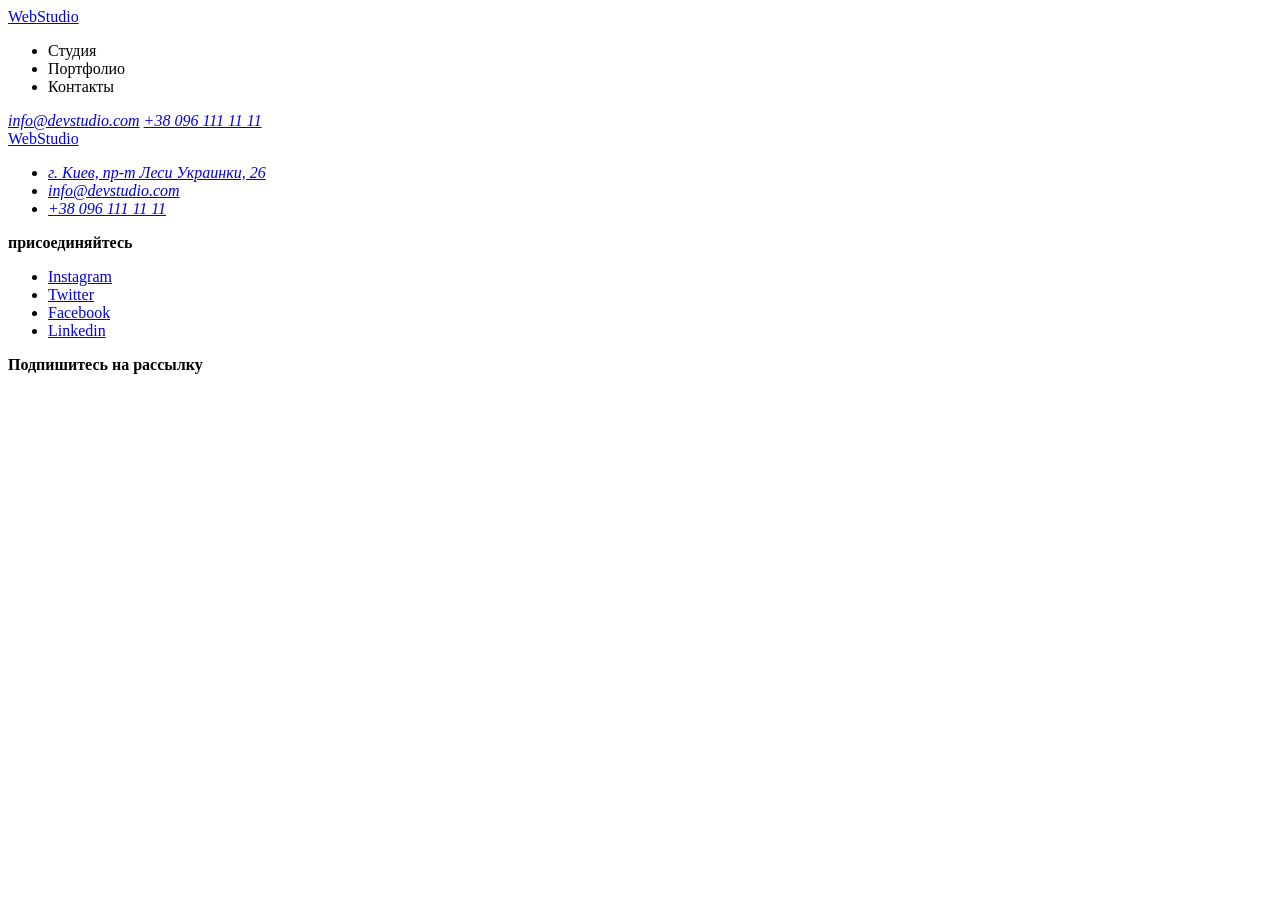
==== portfolio.html @ f9ff79c4 "Add empty files portfolio.html and styles.css" ====
<!DOCTYPE html>
<html lang="en">
  <head>
    <meta charset="UTF-8" />
    <meta name="viewport" content="width=device-width, initial-scale=1.0" />
    <title>Portfolio</title>
    <link rel="stylesheet" href="./css/styles.css" />
  </head>
  <body>
    <!-- Шапка сайта с навигацией и контактами-->
    <header>
      <nav>
        <a href="./" aria-label="Логотип компании"><span>Web</span>Studio</a>
        <ul>
          <li>Студия</li>
          <li>Портфолио</li>
          <li>Контакты</li>
        </ul>
      </nav>
      <address>
        <a href="mailto:info@devstudio.com">info@devstudio.com</a>
        <a href="tel:+380961111111">+38 096 111 11 11</a>
      </address>
    </header>

    <!-- Основной контент страници -->
    <main>
      <section></section>
    </main>

    <!-- Подвал сайта-->
    <footer>
      <!-- Контакты -->
      <div>
        <a href="./" aria-label="Логотип компании"><span>Web</span>Studio</a>
        <ul>
          <li>
            <address>
              <a href="https://goo.gl/maps/4RLSNgMSJUWDJuMT8" target="_blank"
                >г. Киев, пр-т Леси Украинки, 26</a
              >
            </address>
          </li>
          <li>
            <address>
              <a href="mailto:info@devstudio.com">info@devstudio.com</a>
            </address>
          </li>
          <li>
            <address><a href="tel:+380961111111">+38 096 111 11 11</a></address>
          </li>
        </ul>
      </div>

      <!-- Призыв присоединиться -->
      <div>
        <p><b>присоединяйтесь</b></p>
        <ul>
          <li>
            <a href="#" aria-label="Ссилка на Инстаграм" target="_blank"
              >Instagram</a
            >
          </li>
          <li>
            <a href="#" aria-label="Ссилка на Твитер" target="_blank"
              >Twitter</a
            >
          </li>
          <li>
            <a href="#" aria-label="Ссилка на Фейсбук" target="_blank"
              >Facebook</a
            >
          </li>
          <li>
            <a href="#" aria-label="Ссилка на Линкедин" target="_blank"
              >Linkedin</a
            >
          </li>
        </ul>
      </div>

      <!-- Подписка на рассилку -->
      <div>
        <p><b>Подпишитесь на рассылку</b></p>
      </div>
    </footer>
  </body>
</html>
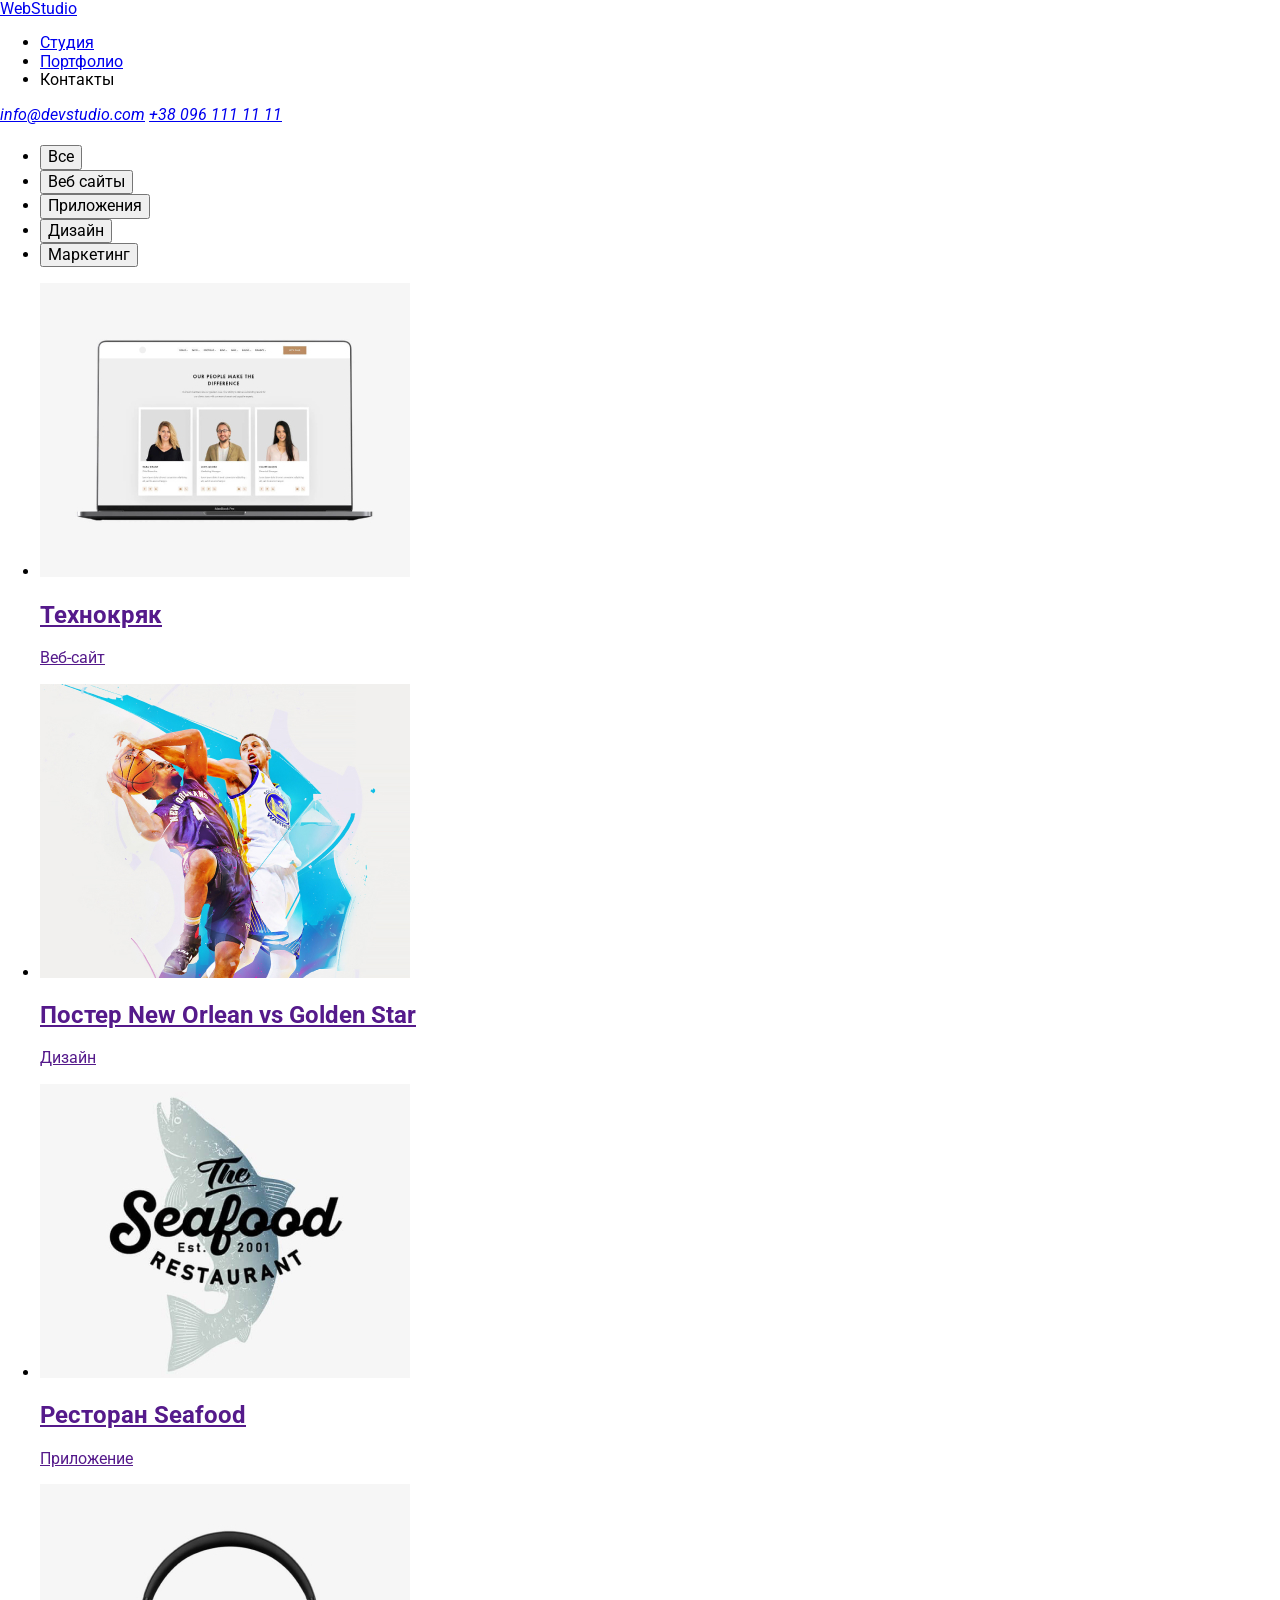
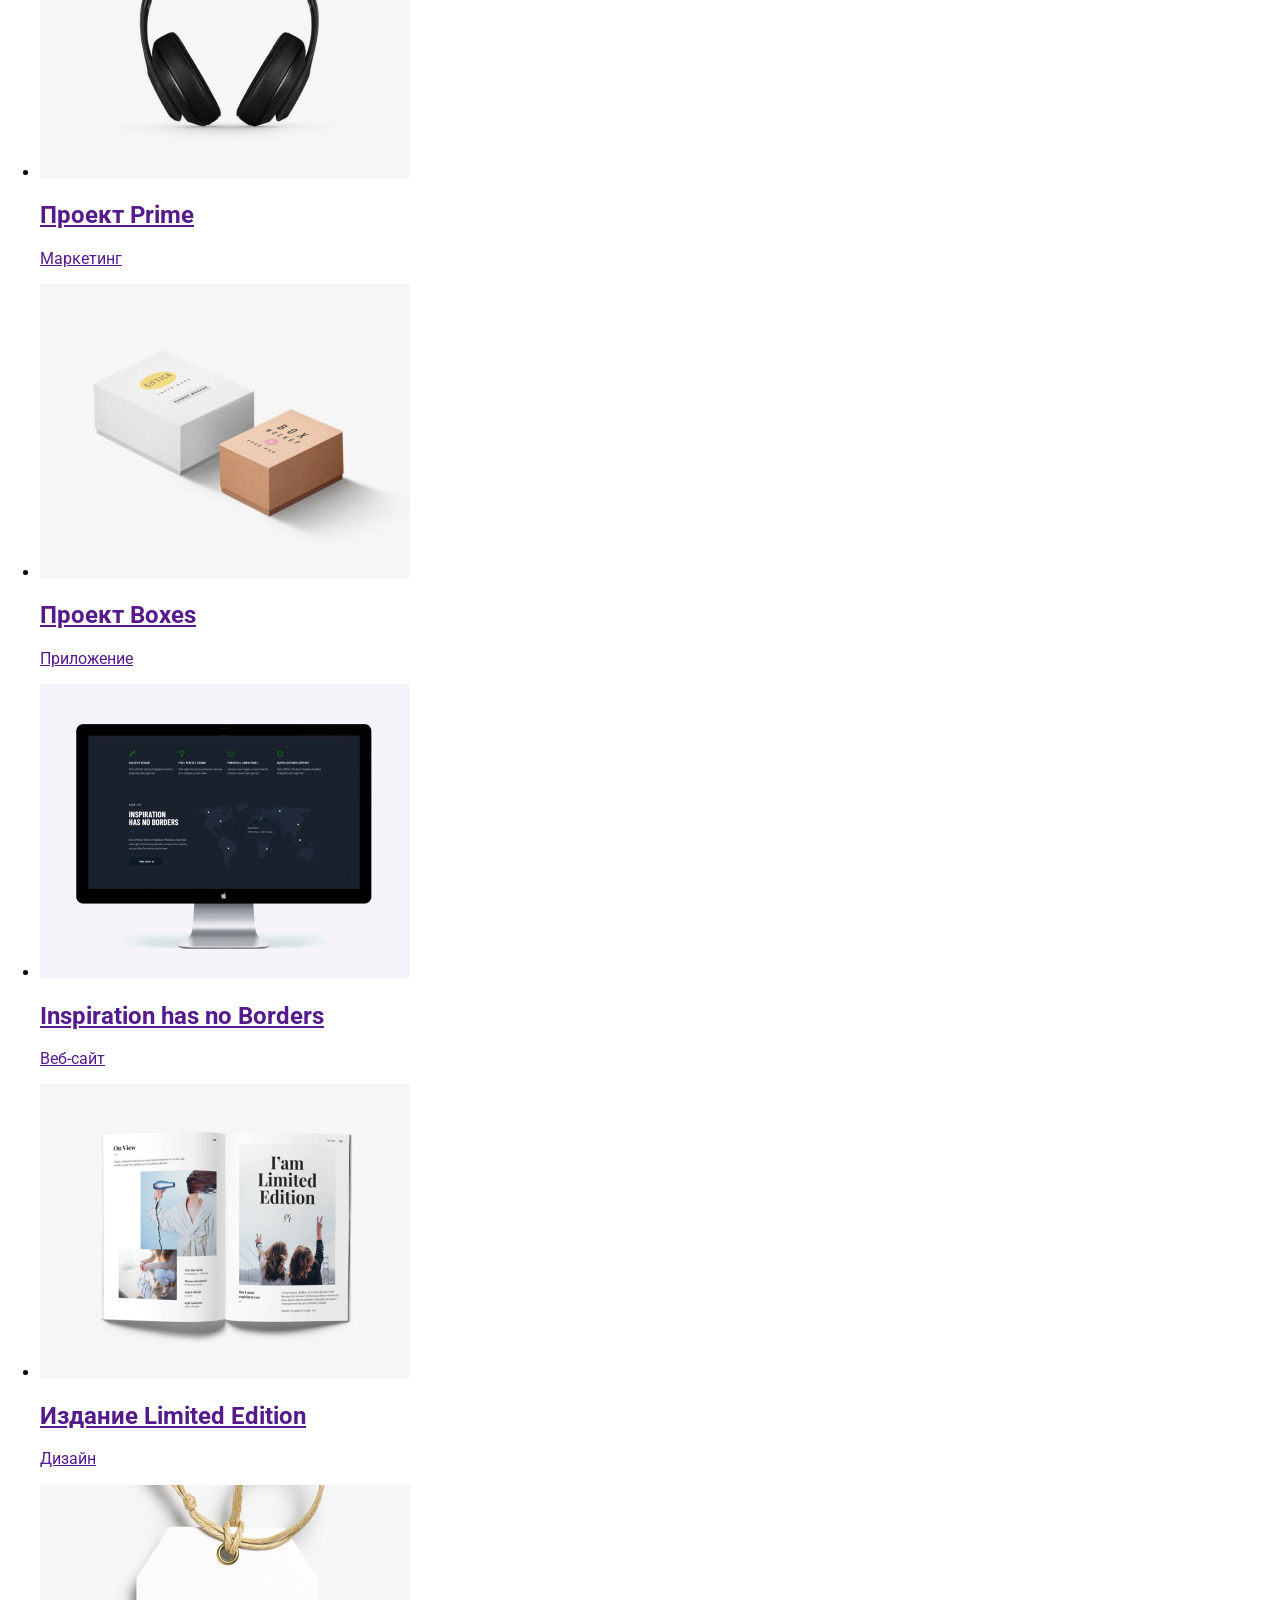
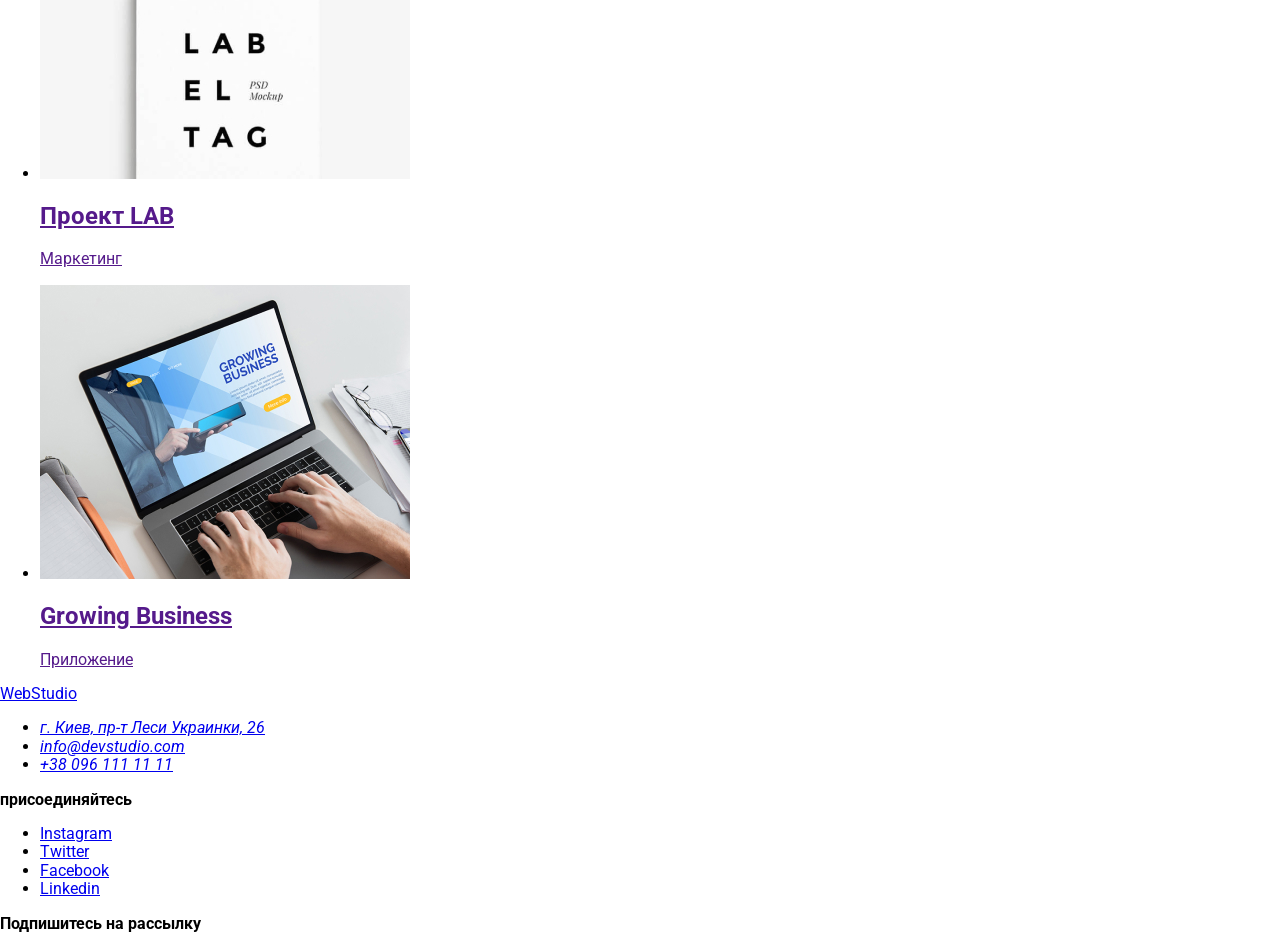
==== commit c4aecee8: "Add nomalize, font and create root in css" ====
--- a/portfolio.html
+++ b/portfolio.html
@@ -4,6 +4,8 @@
     <meta charset="UTF-8" />
     <meta name="viewport" content="width=device-width, initial-scale=1.0" />
     <title>Portfolio</title>
+    <link rel="stylesheet" href="./css/normalize.css">
+    <link href="https://fonts.googleapis.com/css2?family=Raleway:wght@700&family=Roboto:wght@400;500;700;900&display=swap" rel="stylesheet">
     <link rel="stylesheet" href="./css/styles.css" />
   </head>
   <body>
@@ -12,8 +14,8 @@
       <nav>
         <a href="./" aria-label="Логотип компании"><span>Web</span>Studio</a>
         <ul>
-          <li>Студия</li>
-          <li>Портфолио</li>
+          <li><a href="./index.html">Студия</a></li>
+          <li><a href="./portfolio.html">Портфолио</a></li>
           <li>Контакты</li>
         </ul>
       </nav>
@@ -25,7 +27,90 @@
 
     <!-- Основной контент страници -->
     <main>
-      <section></section>
+      <section>
+        <h1></h1>
+        <ul>
+          <li><button class="portfolio-btn">Все</button></li>
+          <li><button class="portfolio-btn">Веб сайты</button></li>
+          <li><button class="portfolio-btn">Приложения</button></li>
+          <li><button class="portfolio-btn">Дизайн</button></li>
+          <li><button class="portfolio-btn">Маркетинг</button></li>
+        </ul>
+        <ul>
+          <li>
+            <a href="">
+              <img src="./images/porfolio/img-1.jpg" alt="Веб-сайт"  width: 1370px;>
+              <h2>Технокряк </h2>
+              <p>Веб-сайт</p>
+              <p hidden>Технокряк это современная площадка распространения коронавируса. Компании используют эту платформу для цифрового шпионажа и атак на защищённые сервера конкурентов.</p>
+            </a>
+          </li>
+          <li>
+            <a href="">
+              <img src="./images/porfolio/img-2.jpg" alt="Дизайн" width="370">
+              <h2>Постер New Orlean vs Golden Star</h2>
+              <p>Дизайн</p>
+              <p hidden></p>
+            </a>
+          </li>
+          <li>
+            <a href="">
+              <img src="./images/porfolio/img-3.jpg" alt="Приложение" width="370">
+              <h2>Ресторан Seafood</h2>
+              <p>Приложение</p>
+              <p hidden></p>
+            </a>
+          </li>
+          <li>
+            <a href="">
+              <img src="./images/porfolio/img-4.jpg" alt="Маркетинг" width="370">
+              <h2>Проект Prime</h2>
+              <p>Маркетинг</p>
+              <p hidden></p>
+            </a>
+          </li>
+          <li>
+            <a href="">
+              <img src="./images/porfolio/img-5.jpg" alt="Приложение" width="370">
+              <h2>Проект Boxes</h2>
+              <p>Приложение</p>
+              <p hidden></p>
+            </a>
+          </li>
+          <li>
+            <a href="">
+              <img src="./images/porfolio/img-6.jpg" alt="Веб-сайт" width="370">
+              <h2>Inspiration has no Borders</h2>
+              <p>Веб-сайт</p>
+              <p hidden></p>
+            </a>
+          </li>
+          <li>
+            <a href="">
+              <img src="./images/porfolio/img-7.jpg" alt="Дизайн" width="370">
+              <h2>Издание Limited Edition</h2>
+              <p>Дизайн</p>
+              <p hidden></p>
+            </a>
+          </li>
+          <li>
+            <a href="">
+              <img src="./images/porfolio/img-8.jpg" alt="Маркетинг" width="370">
+              <h2>Проект LAB</h2>
+              <p>Маркетинг</p>
+              <p hidden></p>
+            </a>
+          </li>
+          <li>
+            <a href="">
+              <img src="./images/porfolio/img-9.jpg" alt="Приложение"  width="370">
+              <h2>Growing Business</h2>
+              <p>Приложение</p>
+              <p hidden></p>
+            </a>
+          </li>
+        </ul>
+      </section>
     </main>
 
     <!-- Подвал сайта-->
--- a/css/styles.css
+++ b/css/styles.css
@@ -0,0 +1,37 @@
+/*
+font-family: Raleway; - только Логотип
+font-weight: 700;
+
+font-family: Roboto;
+font-weight: 400;
+font-weight: 500; - только в шапке сайта
+font-weight: 700;
+font-weight: 900;
+
+font-family: 'Raleway', sans-serif;
+font-family: 'Roboto', sans-serif;
+*/
+
+:root {
+  --logo-text-color: #000000;
+  --primery-text-color: #212121;
+  --secondary-text-color: #757575;
+  --darkbackground-text-color: #ffffff;
+  --accent-color: #2196F3;
+}
+
+/* Header */
+
+
+body {
+  font-family: "Roboto";
+}
+
+.link {
+text-decoration: none;
+font-style: normal;
+}
+
+.list {
+  list-style: none;
+}
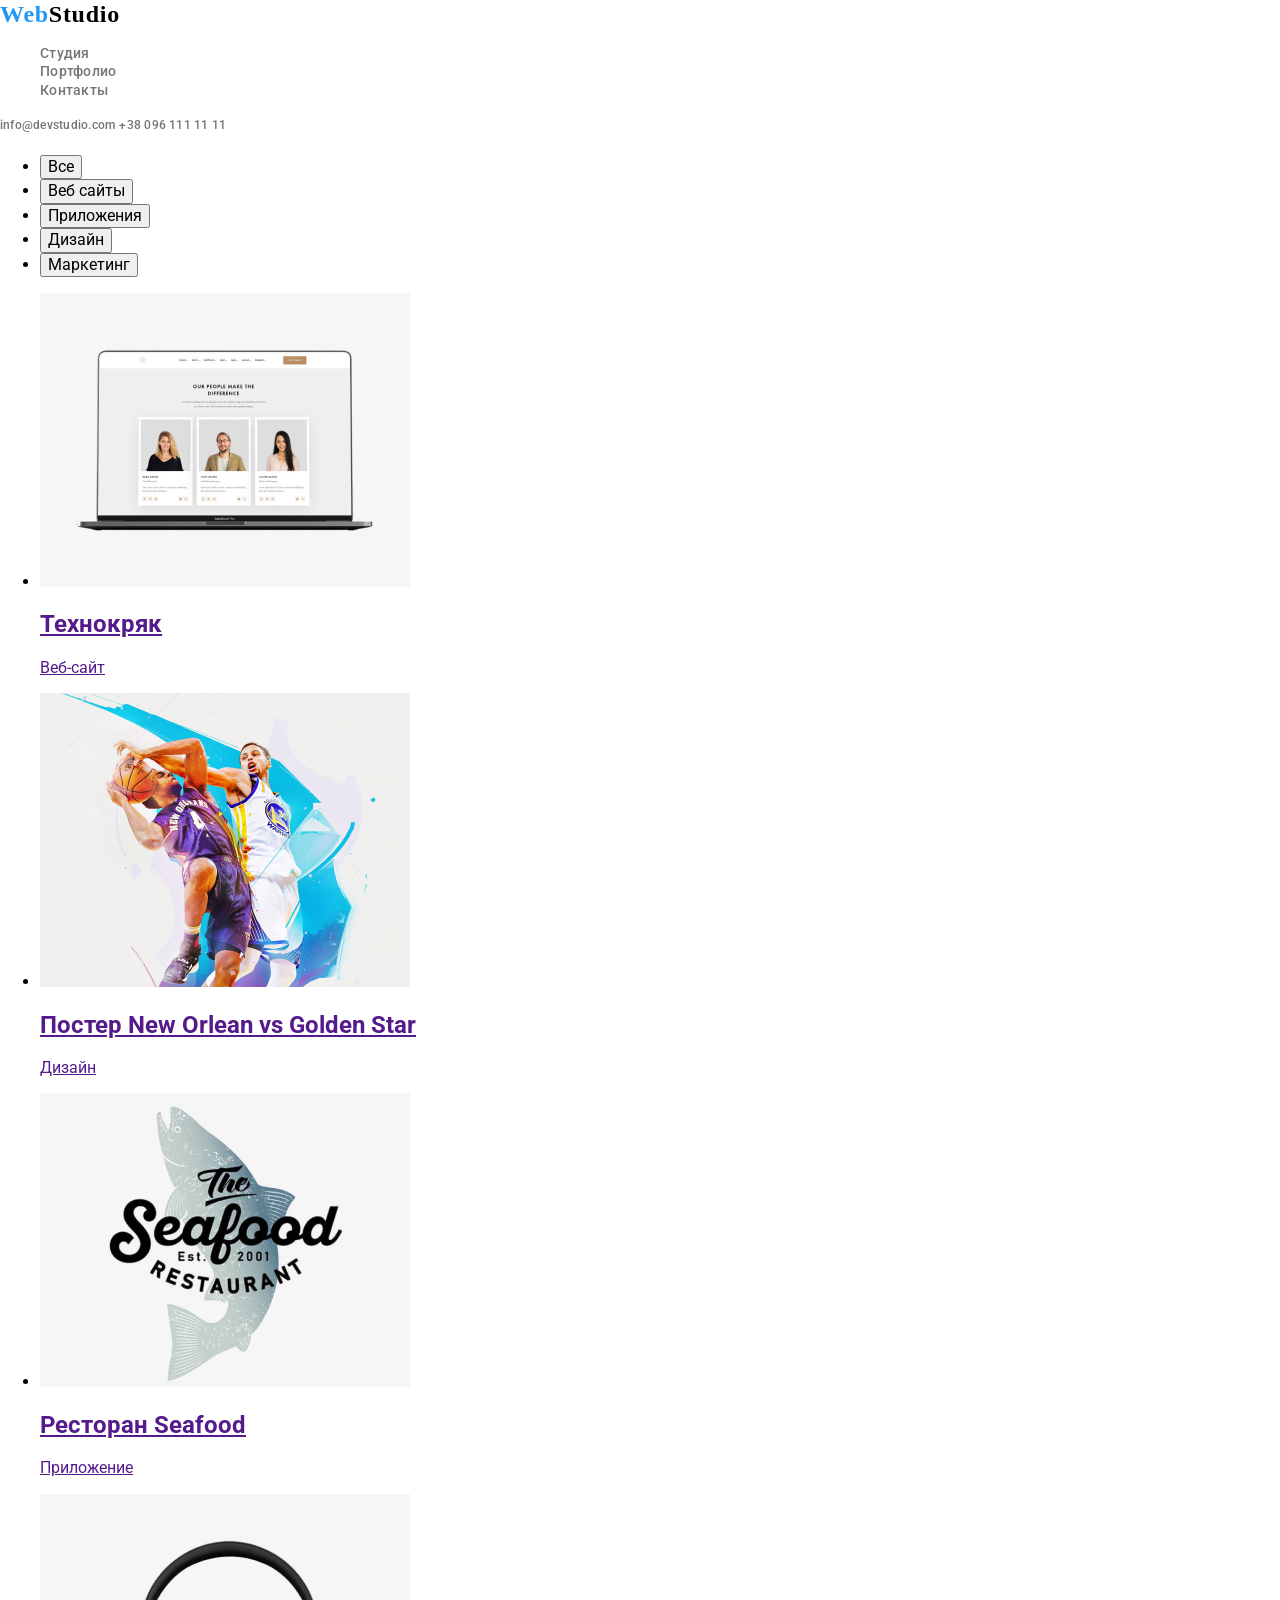
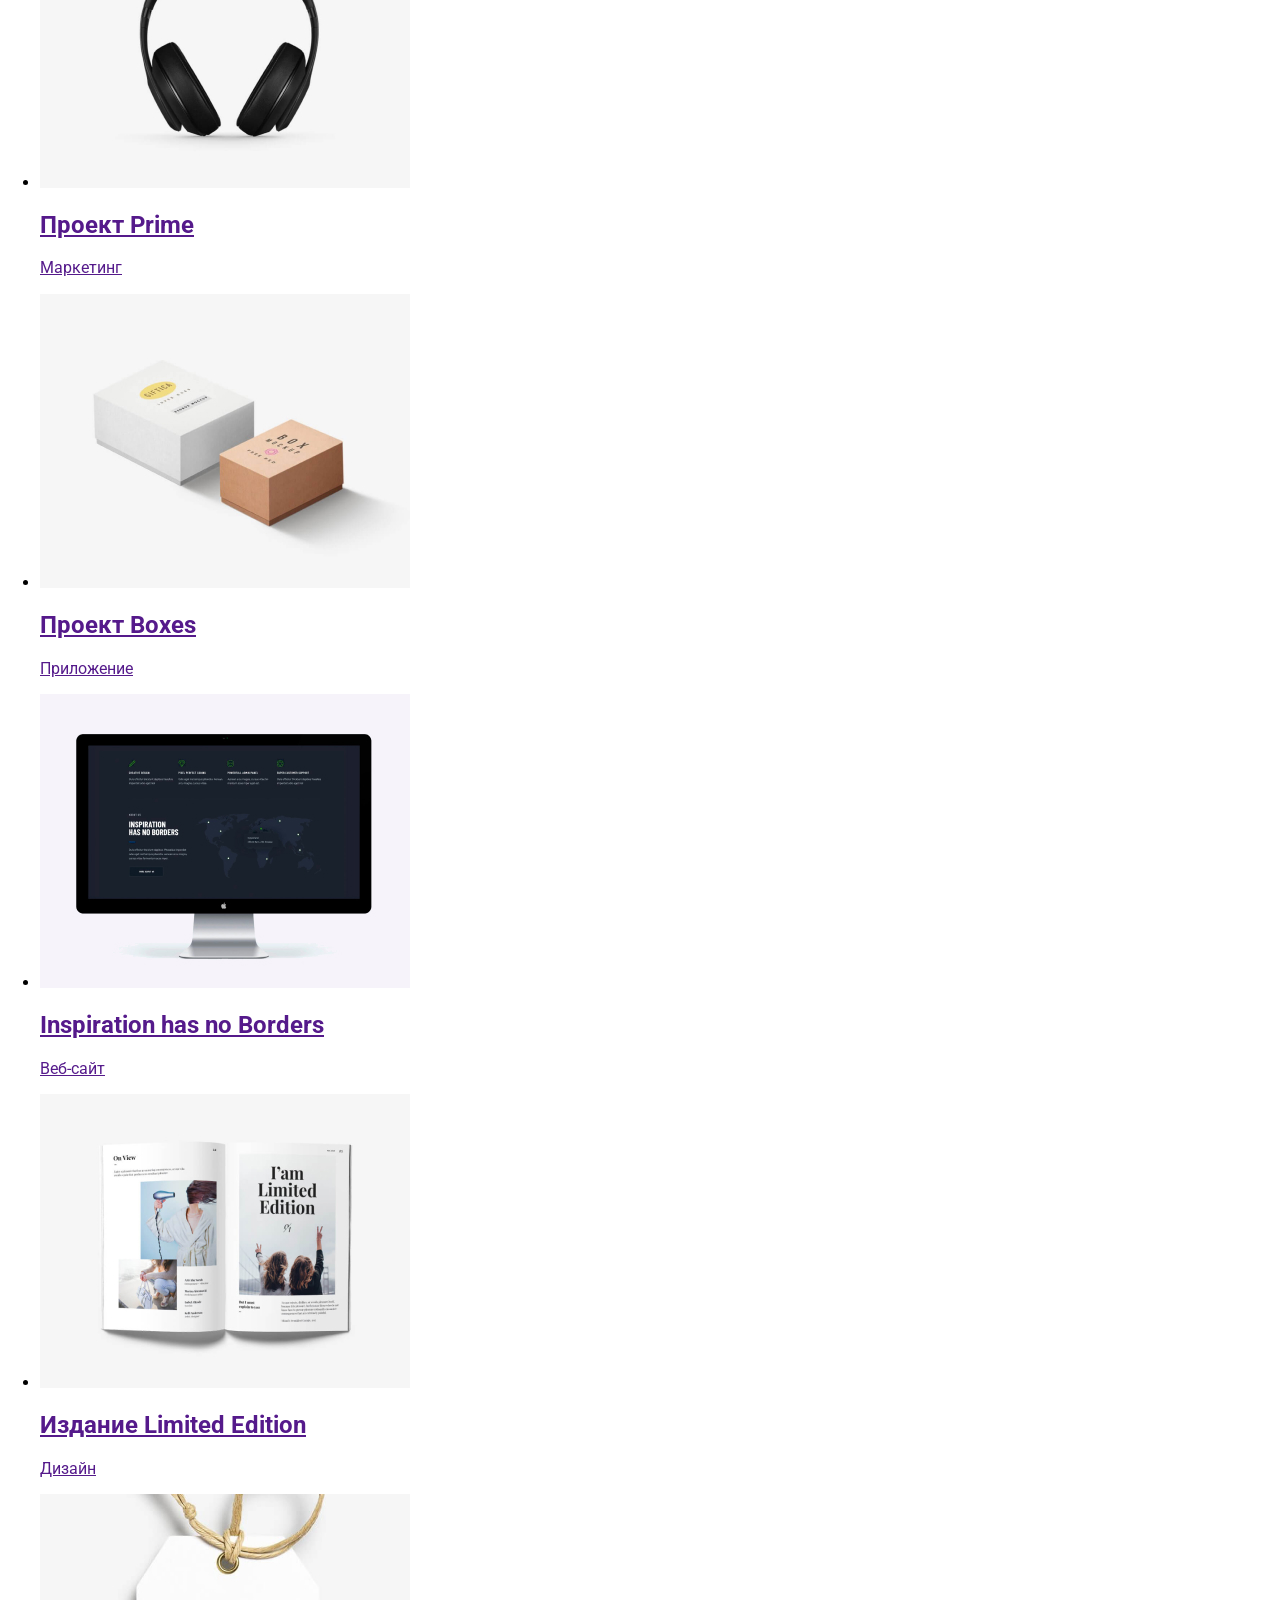
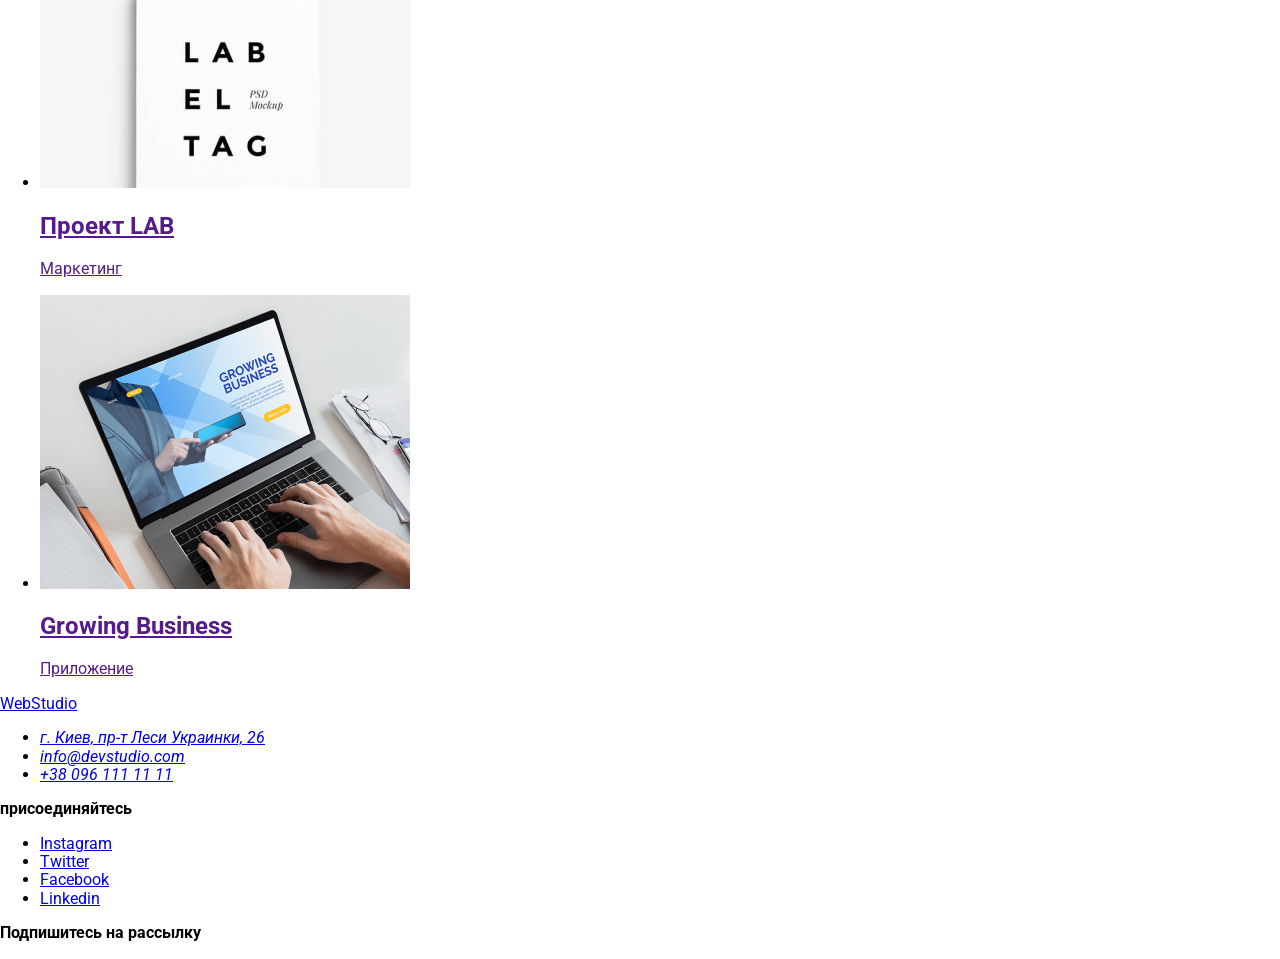
==== commit 9dcdf918: "Finish on activities-section. Text styles" ====
--- a/portfolio.html
+++ b/portfolio.html
@@ -10,18 +10,18 @@
   </head>
   <body>
     <!-- Шапка сайта с навигацией и контактами-->
-    <header>
-      <nav>
-        <a href="./" aria-label="Логотип компании"><span>Web</span>Studio</a>
-        <ul>
-          <li><a href="./index.html">Студия</a></li>
-          <li><a href="./portfolio.html">Портфолио</a></li>
-          <li>Контакты</li>
+    <header class="header">
+      <nav class="main-nav">
+        <a class="logo link" href="./" aria-label="Логотип компании"><span class="logo-accent">Web</span>Studio</a>
+        <ul class="list">
+          <li><a class="main-nav-link link" href="./index.html">Студия</a></li>
+          <li><a class="main-nav-link link" href="./portfolio.html">Портфолио</a></li>
+          <li> <a class="main-nav-link link" href="">Контакты</a></li>
         </ul>
       </nav>
-      <address>
-        <a href="mailto:info@devstudio.com">info@devstudio.com</a>
-        <a href="tel:+380961111111">+38 096 111 11 11</a>
+      <address class="header-address">
+        <a class="header-contacts-link link" href="mailto:info@devstudio.com">info@devstudio.com</a>
+        <a class="header-contacts-link link" href="tel:+380961111111">+38 096 111 11 11</a>
       </address>
     </header>
 
--- a/css/styles.css
+++ b/css/styles.css
@@ -1,10 +1,10 @@
 /*
-font-family: Raleway; - только Логотип
+font-family: Raleway; - only in Logo
 font-weight: 700;
 
 font-family: Roboto;
 font-weight: 400;
-font-weight: 500; - только в шапке сайта
+font-weight: 500; 
 font-weight: 700;
 font-weight: 900;
 
@@ -14,17 +14,20 @@
 
 :root {
   --logo-text-color: #000000;
-  --primery-text-color: #212121;
-  --secondary-text-color: #757575;
+  --primery-text-color: #757575;
+  --secondary-text-color: #212121;
   --darkbackground-text-color: #ffffff;
   --accent-color: #2196F3;
+
+  --font-primery: "Roboto";
+  --font-logo: "Raleway"
+  /* Raleway only in Logo */
 }
-
-/* Header */
 
 
 body {
-  font-family: "Roboto";
+  font-family: var(--font-primery);
+  font-weight: 400;
 }
 
 .link {
@@ -34,4 +37,109 @@
 
 .list {
   list-style: none;
+}
+
+/* Header */
+
+.logo {
+  font-family: var(--font-logo);
+  font-weight: 700;
+  font-size: 24px;
+  line-height: 1.17;
+  letter-spacing: 0.03em;
+  color: var(--logo-text-color);
+}
+
+.logo-accent{
+  color: var(--accent-color);
+}
+
+.main-nav-link{
+  font-weight: 500;
+  font-size: 14px;
+  line-height: 1.14;
+  letter-spacing: 0.02em;
+  color: var(--primery-text-color);
+}
+
+.header-contacts-link{
+  font-weight: 500;
+  font-size: 12px;
+  line-height: 1.17;
+  letter-spacing: 0.02em;
+  color: var(--primery-text-color); 
+}
+
+/*
+ Main Studio Content 
+ */
+
+/* Hero Content */
+.hero-section {
+  background-color: grey;
+}
+
+.hero-title {
+  font-weight: 900;
+  font-size: 26px;
+  line-height: 1.62;
+  text-align: center;
+  letter-spacing: 0.06em;
+  text-transform: uppercase;
+  color: var(--darkbackground-text-color);
+}
+
+.hero-btn {
+font-weight: 700;
+font-size: 16px;
+line-height: 1.88;
+align-items: center;
+text-align: center;
+letter-spacing: 0.06em;
+color: var(--darkbackground-text-color);
+background-color: var(--accent-color);
+
+display: flex;
+}
+
+/* Our Features Content */
+
+.features-subtitle {
+  font-weight: 700;
+  font-size: 14px;
+  line-height: 1.14;
+  letter-spacing: 0.03em;
+  text-transform: uppercase;
+  color: var(--secondary-text-color);
+}
+
+.features-description {
+font-size: 14px;
+line-height: 1.71;
+letter-spacing: 0.03em;
+color: var(--primery-text-color);
+}
+
+/* Activities Content */
+.activities-section {
+  background-color: grey;
+}
+
+.activities-title {
+font-weight: 700;
+font-size: 36px;
+line-height: 1.17;
+text-align: center;
+letter-spacing: 0.03em;
+color: var(--secondary-text-color);
+}
+
+.activities-list-description {
+  font-weight: 700;
+  font-size: 14px;
+  line-height: 1.14;
+  text-align: center;
+  letter-spacing: 0.03em;
+  text-transform: uppercase;
+  color: var(--darkbackground-text-color);
 }
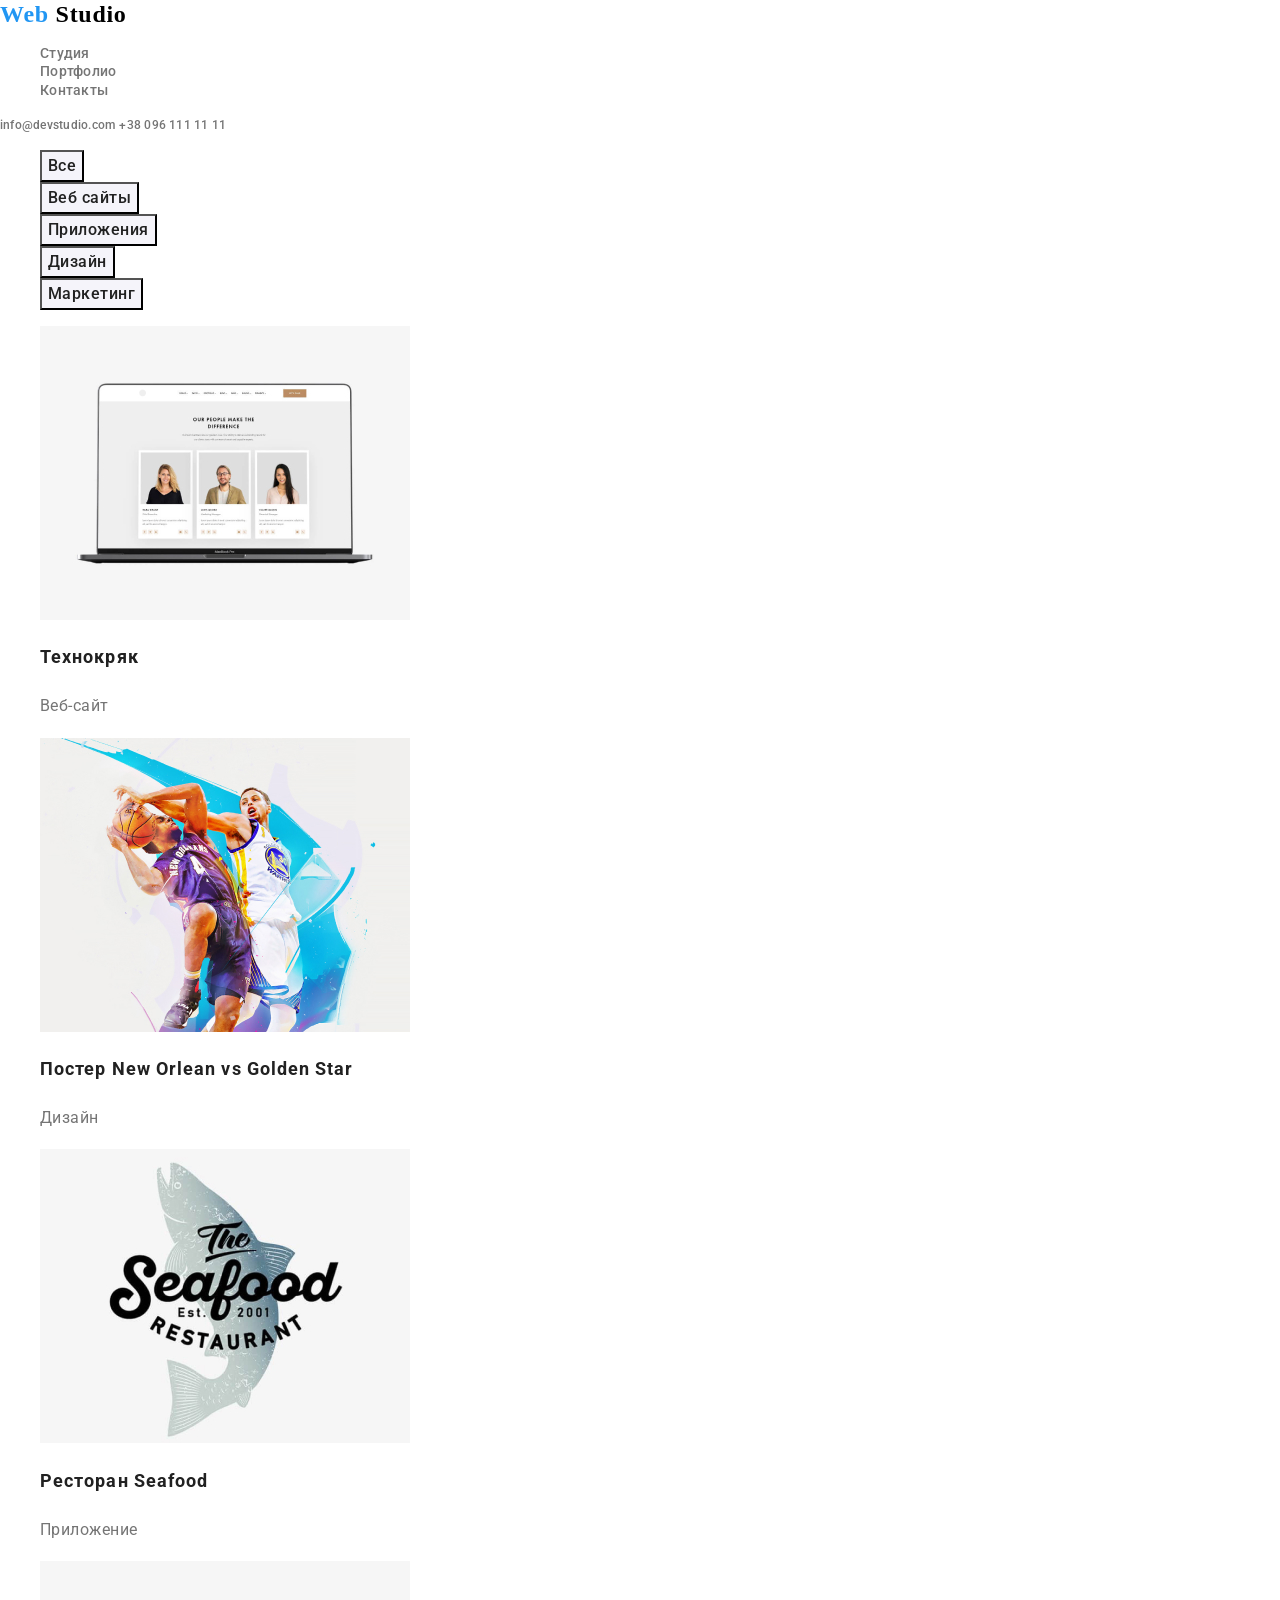
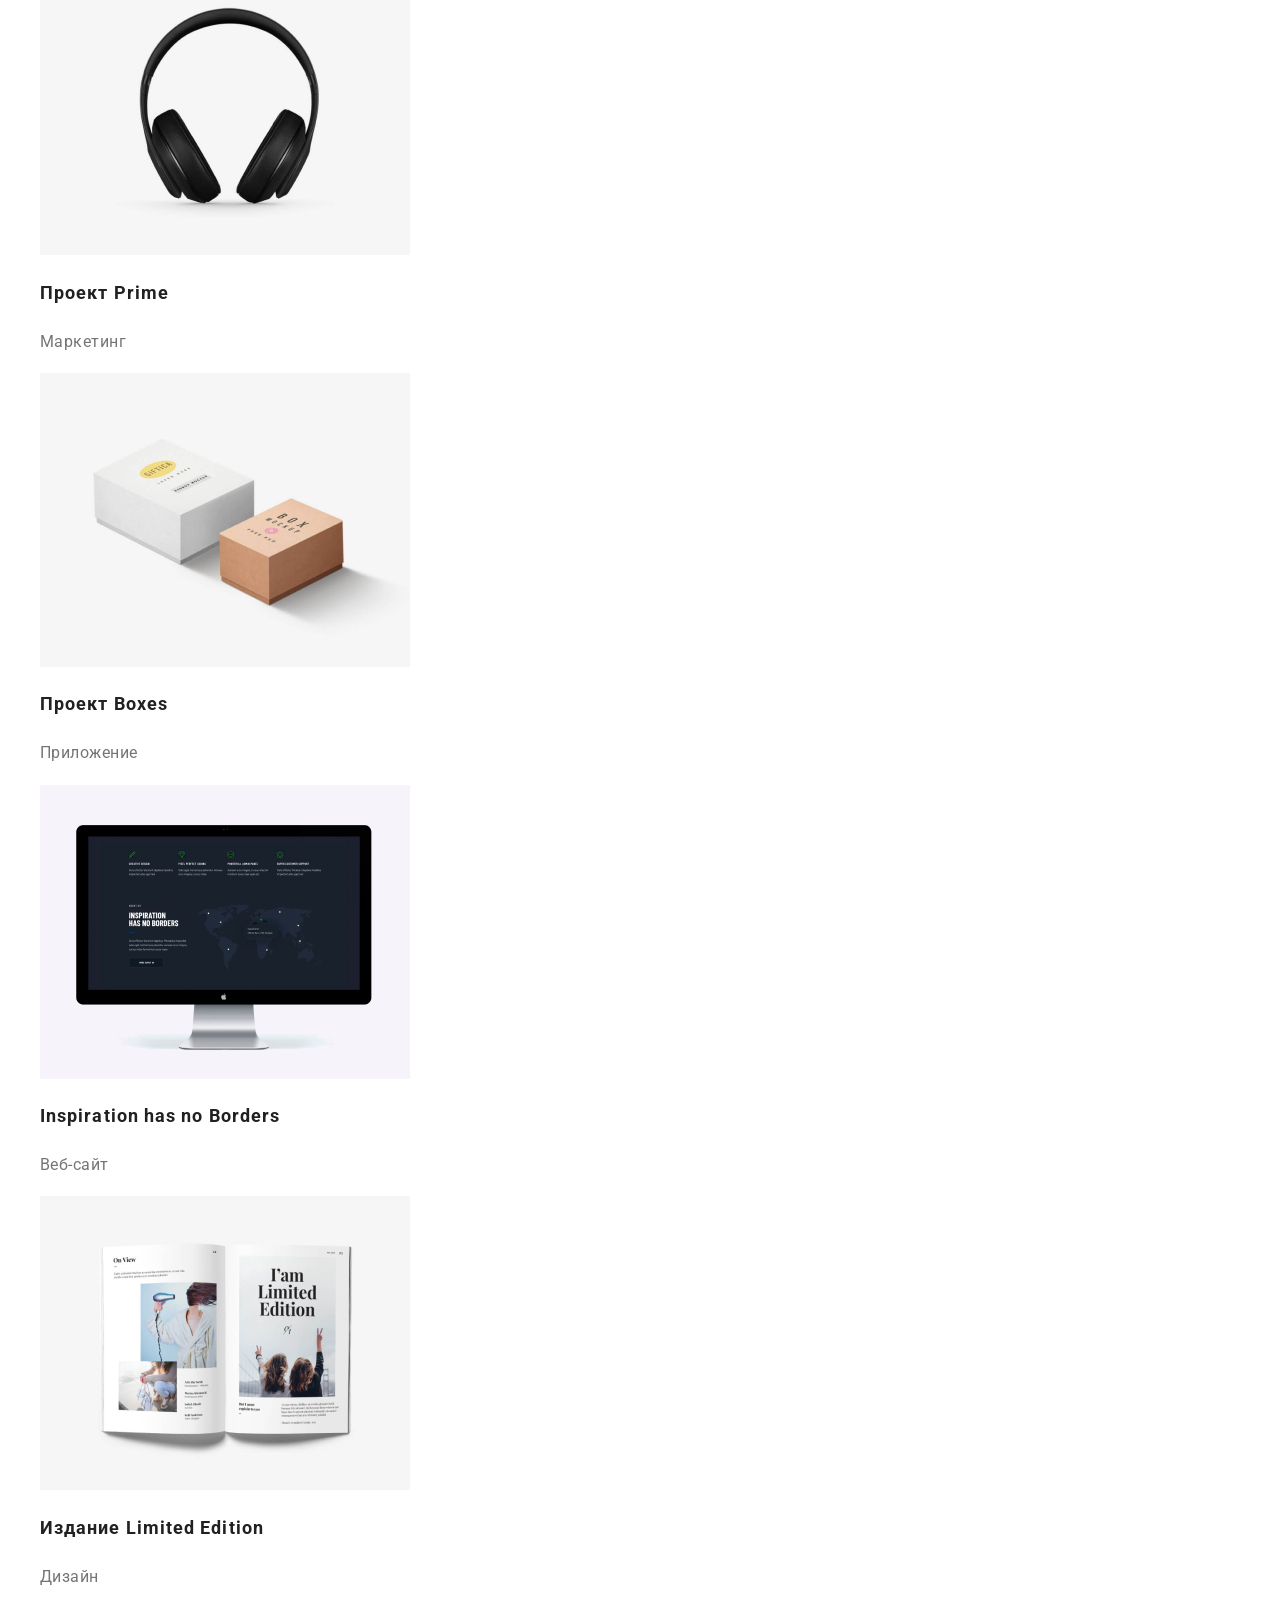
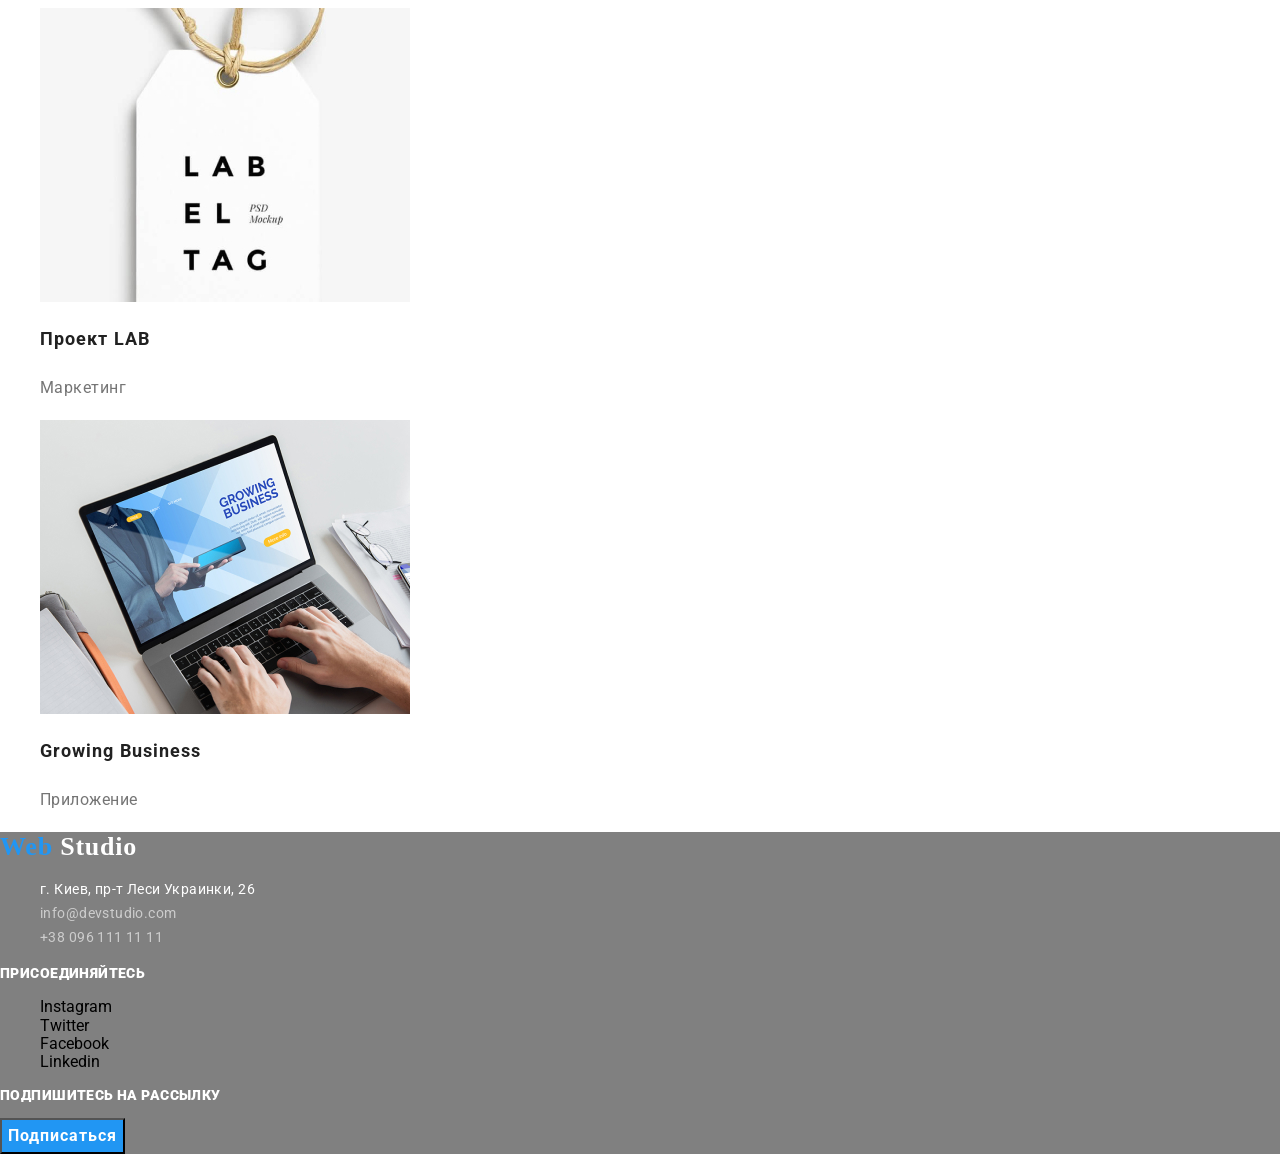
==== commit 726cd980: "finish hw2" ====
--- a/portfolio.html
+++ b/portfolio.html
@@ -12,11 +12,11 @@
     <!-- Шапка сайта с навигацией и контактами-->
     <header class="header">
       <nav class="main-nav">
-        <a class="logo link" href="./" aria-label="Логотип компании"><span class="logo-accent">Web</span>Studio</a>
+        <a class="logo link" href="./" aria-label="Логотип компании"><span class="logo-accent">Web</span> Studio</a>
         <ul class="list">
-          <li><a class="main-nav-link link" href="./index.html">Студия</a></li>
-          <li><a class="main-nav-link link" href="./portfolio.html">Портфолио</a></li>
-          <li> <a class="main-nav-link link" href="">Контакты</a></li>
+          <li class="main-nav-link-item"><a class="main-nav-link link" href="./index.html">Студия</a></li>
+          <li class="main-nav-link-item"><a class="main-nav-link link" href="./portfolio.html">Портфолио</a></li>
+          <li class="main-nav-link-item"><a class="main-nav-link link" href="">Контакты</a></li>
         </ul>
       </nav>
       <address class="header-address">
@@ -26,87 +26,87 @@
     </header>
 
     <!-- Основной контент страници -->
-    <main>
-      <section>
-        <h1></h1>
-        <ul>
+    <main class="mail-portfolio">
+      <section class="portfolio-section">
+        <h1 hidden>Примеры наших робот</h1>
+        <ul class="portfolio-btn-list list">
           <li><button class="portfolio-btn">Все</button></li>
           <li><button class="portfolio-btn">Веб сайты</button></li>
           <li><button class="portfolio-btn">Приложения</button></li>
           <li><button class="portfolio-btn">Дизайн</button></li>
           <li><button class="portfolio-btn">Маркетинг</button></li>
         </ul>
-        <ul>
-          <li>
-            <a href="">
-              <img src="./images/porfolio/img-1.jpg" alt="Веб-сайт"  width: 1370px;>
-              <h2>Технокряк </h2>
-              <p>Веб-сайт</p>
-              <p hidden>Технокряк это современная площадка распространения коронавируса. Компании используют эту платформу для цифрового шпионажа и атак на защищённые сервера конкурентов.</p>
+        <ul class="portfolio-list list">
+          <li class="portfolio-list-item">
+            <a class="portfolio-list-link link" href="">
+              <img src="./images/porfolio/img-1.jpg" alt="Веб-сайт" width="370" >
+              <h2 class="portfolio-subtitle">Технокряк</h2>
+              <p class="portfolio-types">Веб-сайт</p>
+              <p class="portfolio-description" hidden>Технокряк это современная площадка распространения коронавируса. Компании используют эту платформу для цифрового шпионажа и атак на защищённые сервера конкурентов.</p>
             </a>
           </li>
-          <li>
-            <a href="">
+          <li class="portfolio-list-item">
+            <a class="portfolio-list-link link" href="">
               <img src="./images/porfolio/img-2.jpg" alt="Дизайн" width="370">
-              <h2>Постер New Orlean vs Golden Star</h2>
-              <p>Дизайн</p>
-              <p hidden></p>
+              <h2 class="portfolio-subtitle">Постер New Orlean vs Golden Star</h2>
+              <p class="portfolio-types">Дизайн</p>
+              <p class="portfolio-description" hidden></p>
             </a>
           </li>
-          <li>
-            <a href="">
+          <li class="portfolio-list-item">
+            <a class="portfolio-list-link link" href="">
               <img src="./images/porfolio/img-3.jpg" alt="Приложение" width="370">
-              <h2>Ресторан Seafood</h2>
-              <p>Приложение</p>
-              <p hidden></p>
+              <h2 class="portfolio-subtitle">Ресторан Seafood</h2>
+              <p class="portfolio-types">Приложение</p>
+              <p class="portfolio-description" hidden></p>
             </a>
           </li>
-          <li>
-            <a href="">
+          <li class="portfolio-list-item">
+            <a class="portfolio-list-link link" href="">
               <img src="./images/porfolio/img-4.jpg" alt="Маркетинг" width="370">
-              <h2>Проект Prime</h2>
-              <p>Маркетинг</p>
-              <p hidden></p>
+              <h2 class="portfolio-subtitle">Проект Prime</h2>
+              <p class="portfolio-types">Маркетинг</p>
+              <p class="portfolio-description" hidden></p>
             </a>
           </li>
-          <li>
-            <a href="">
+          <li class="portfolio-list-item">
+            <a class="portfolio-list-link link" href="">
               <img src="./images/porfolio/img-5.jpg" alt="Приложение" width="370">
-              <h2>Проект Boxes</h2>
-              <p>Приложение</p>
-              <p hidden></p>
+              <h2 class="portfolio-subtitle">Проект Boxes</h2>
+              <p class="portfolio-types">Приложение</p>
+              <p class="portfolio-description" hidden></p>
             </a>
           </li>
-          <li>
-            <a href="">
+          <li class="portfolio-list-item">
+            <a class="portfolio-list-link link" href="">
               <img src="./images/porfolio/img-6.jpg" alt="Веб-сайт" width="370">
-              <h2>Inspiration has no Borders</h2>
-              <p>Веб-сайт</p>
-              <p hidden></p>
+              <h2 class="portfolio-subtitle">Inspiration has no Borders</h2>
+              <p class="portfolio-types">Веб-сайт</p>
+              <p class="portfolio-description" hidden></p>
             </a>
           </li>
-          <li>
-            <a href="">
+          <li class="portfolio-list-item">
+            <a class="portfolio-list-link link" href="">
               <img src="./images/porfolio/img-7.jpg" alt="Дизайн" width="370">
-              <h2>Издание Limited Edition</h2>
-              <p>Дизайн</p>
-              <p hidden></p>
+              <h2 class="portfolio-subtitle">Издание Limited Edition</h2>
+              <p class="portfolio-types">Дизайн</p>
+              <p class="portfolio-description" hidden></p>
             </a>
           </li>
-          <li>
-            <a href="">
+          <li class="portfolio-list-item">
+            <a class="portfolio-list-link link" href="">
               <img src="./images/porfolio/img-8.jpg" alt="Маркетинг" width="370">
-              <h2>Проект LAB</h2>
-              <p>Маркетинг</p>
-              <p hidden></p>
+              <h2 class="portfolio-subtitle">Проект LAB</h2>
+              <p class="portfolio-types">Маркетинг</p>
+              <p class="portfolio-description" hidden></p>
             </a>
           </li>
-          <li>
-            <a href="">
+          <li class="portfolio-list-item">
+            <a class="portfolio-list-link link" href="">
               <img src="./images/porfolio/img-9.jpg" alt="Приложение"  width="370">
-              <h2>Growing Business</h2>
-              <p>Приложение</p>
-              <p hidden></p>
+              <h2 class="portfolio-subtitle">Growing Business</h2>
+              <p class="portfolio-types">Приложение</p>
+              <p class="portfolio-description" hidden></p>
             </a>
           </li>
         </ul>
@@ -114,50 +114,50 @@
     </main>
 
     <!-- Подвал сайта-->
-    <footer>
+    <footer class="footer">
       <!-- Контакты -->
-      <div>
-        <a href="./" aria-label="Логотип компании"><span>Web</span>Studio</a>
-        <ul>
-          <li>
+      <div class="footer-contacts">
+        <a class="footer-logo link" href="./" aria-label="Логотип компании"><span class="logo-accent">Web</span> Studio</a>
+        <ul class="footer-address-list list">
+          <li class="footer-address-link">
             <address>
-              <a href="https://goo.gl/maps/4RLSNgMSJUWDJuMT8" target="_blank"
+              <a class="footer-link-place link" href="https://goo.gl/maps/4RLSNgMSJUWDJuMT8" target="_blank"
                 >г. Киев, пр-т Леси Украинки, 26</a
               >
             </address>
           </li>
-          <li>
+          <li class="footer-address-link">
             <address>
-              <a href="mailto:info@devstudio.com">info@devstudio.com</a>
+              <a class="footer-link-contacts link" href="mailto:info@devstudio.com">info@devstudio.com</a>
             </address>
           </li>
-          <li>
-            <address><a href="tel:+380961111111">+38 096 111 11 11</a></address>
+          <li class="footer-address-link">
+            <address><a class="footer-link-contacts link" href="tel:+380961111111">+38 096 111 11 11</a></address>
           </li>
         </ul>
       </div>
 
       <!-- Призыв присоединиться -->
-      <div>
-        <p><b>присоединяйтесь</b></p>
-        <ul>
-          <li>
-            <a href="#" aria-label="Ссилка на Инстаграм" target="_blank"
+      <div class="join-section">
+        <p class="join-word"><b>присоединяйтесь</b></p>
+        <ul class="join-list list">
+          <li class="join-list-item">
+            <a class="join-list-link link" href="#" aria-label="Ссилка на Инстаграм" target="_blank"
               >Instagram</a
             >
           </li>
-          <li>
-            <a href="#" aria-label="Ссилка на Твитер" target="_blank"
+          <li class="join-list-item">
+            <a class="join-list-link link" href="#" aria-label="Ссилка на Твитер" target="_blank"
               >Twitter</a
             >
           </li>
-          <li>
-            <a href="#" aria-label="Ссилка на Фейсбук" target="_blank"
+          <li class="join-list-item">
+            <a class="join-list-link link" href="#" aria-label="Ссилка на Фейсбук" target="_blank"
               >Facebook</a
             >
           </li>
-          <li>
-            <a href="#" aria-label="Ссилка на Линкедин" target="_blank"
+          <li class="join-list-item">
+            <a class="join-list-link link" href="#" aria-label="Ссилка на Линкедин" target="_blank"
               >Linkedin</a
             >
           </li>
@@ -166,7 +166,8 @@
 
       <!-- Подписка на рассилку -->
       <div>
-        <p><b>Подпишитесь на рассылку</b></p>
+        <p class="join-word"><b>Подпишитесь на рассылку</b></p>
+        <button class="footer-btn">Подписаться</button>
       </div>
     </footer>
   </body>
--- a/css/styles.css
+++ b/css/styles.css
@@ -18,6 +18,7 @@
   --secondary-text-color: #212121;
   --darkbackground-text-color: #ffffff;
   --accent-color: #2196F3;
+  --footer-mail-tell-color: rgba(255, 255, 255, 0.6);
 
   --font-primery: "Roboto";
   --font-logo: "Raleway"
@@ -33,6 +34,7 @@
 .link {
 text-decoration: none;
 font-style: normal;
+color: inherit;
 }
 
 .list {
@@ -60,6 +62,11 @@
   line-height: 1.14;
   letter-spacing: 0.02em;
   color: var(--primery-text-color);
+}
+
+.main-nav-link:hover,
+.main-nav-link:focus {
+color: var(--accent-color);
 }
 
 .header-contacts-link{
@@ -70,6 +77,10 @@
   color: var(--primery-text-color); 
 }
 
+.header-contacts-link:hover,
+.header-contacts-link:focus {
+  color: var(--accent-color);
+}
 /*
  Main Studio Content 
  */
@@ -77,6 +88,7 @@
 /* Hero Content */
 .hero-section {
   background-color: grey;
+  /* Временно. Чтобы было видно белый текст */
 }
 
 .hero-title {
@@ -121,16 +133,20 @@
 }
 
 /* Activities Content */
+
 .activities-section {
   background-color: grey;
-}
-
-.activities-title {
-font-weight: 700;
-font-size: 36px;
-line-height: 1.17;
-text-align: center;
-letter-spacing: 0.03em;
+    /* Временно. Чтобы было видно белый текст */
+}
+
+.activities-title,
+.team-title,
+.clients-title {
+  font-weight: 700;
+  font-size: 36px;
+  line-height: 1.17;
+  text-align: center;
+  letter-spacing: 0.03em;
 color: var(--secondary-text-color);
 }
 
@@ -142,4 +158,148 @@
   letter-spacing: 0.03em;
   text-transform: uppercase;
   color: var(--darkbackground-text-color);
+}
+
+/* Team Content */
+
+.team-title {
+  color: var(--secondary-text-color);
+}
+
+.team-person {
+  font-weight: 500;
+  font-size: 16px;
+  line-height: 1.19;
+  text-align: center;
+  letter-spacing: 0.03em;
+  color: var(--secondary-text-color);
+}
+
+.team-job {
+  font-size: 16px;
+  line-height: 1.19;
+  text-align: center;
+  letter-spacing: 0.03em;
+  color: #757575;
+}
+
+.team-social-link:hover,
+.team-social-link:focus {
+  color: var(--accent-color);
+}
+
+/* Clients Content */
+
+.clients-title {
+  color: var(--secondary-text-color);
+}
+
+.clients-list-link:focus,
+.clients-list-link:hover{
+  color: var(--accent-color);
+}
+
+/* Footer */
+
+.footer {
+  background-color: grey;
+  /* Временно. Чтобы было видно белый текст */
+}
+
+.footer-logo {
+  font-family: Raleway;
+  font-weight: 700;
+  font-size: 26px;
+  line-height: 1.19;
+  letter-spacing: 0.03em;
+  color: var(--darkbackground-text-color);
+}
+
+.footer-link-place, 
+.footer-link-contacts  {
+  font-size: 14px;
+  line-height: 1.71;
+  letter-spacing: 0.03em;
+  color: var(--darkbackground-text-color);  
+}
+
+.footer-link-contacts {
+  color: var(--footer-mail-tell-color);
+}
+
+.join-word {
+  font-weight: 700;
+  font-size: 14px;
+  line-height: 1.14;
+  letter-spacing: 0.03em;
+  text-transform: uppercase;
+  color: var(--darkbackground-text-color);
+}
+
+.join-list-link:hover, 
+.join-list-link:focus {
+  color: var(--accent-color);
+} 
+
+.footer-btn {
+  font-weight: 700;
+  font-size: 16px;
+  line-height: 1.9;
+  align-items: center;
+  text-align: center;
+  letter-spacing: 0.06em;
+  color: var(--darkbackground-text-color);
+
+  display: flex;
+  background-color: var(--accent-color);
+}
+
+
+/*
+Portfolio
+Main Section
+*/
+
+.portfolio-btn {
+  font-weight: 500;
+  font-size: 16px;
+  line-height: 1.63;
+  text-align: center;
+  letter-spacing: 0.03em;
+  color: var(--secondary-text-color);
+
+  background-color: #F5F4FA;
+}
+
+.portfolio-btn:focus,
+.portfolio-btn:hover {
+  color: var(--darkbackground-text-color);
+  background-color: var(--accent-color);
+}
+
+.portfolio-list-link:focus,
+.portfolio-list-link:hover {
+  background-color: var(--accent-color);
+}
+
+.portfolio-subtitle {
+  font-weight: 700;
+  font-size: 18px;
+  line-height: 2;
+  letter-spacing: 0.06em;
+  color: var(--secondary-text-color);
+}
+
+.portfolio-types {
+  font-size: 16px;
+  line-height: 1.9;
+  letter-spacing: 0.03em;
+  color: var(--primery-text-color); 
+}
+
+.portfolio-description {
+  font-size: 18px;
+  line-height: 1.6;
+  letter-spacing: 0.03em;
+  color: var(--darkbackground-text-color);
 }
